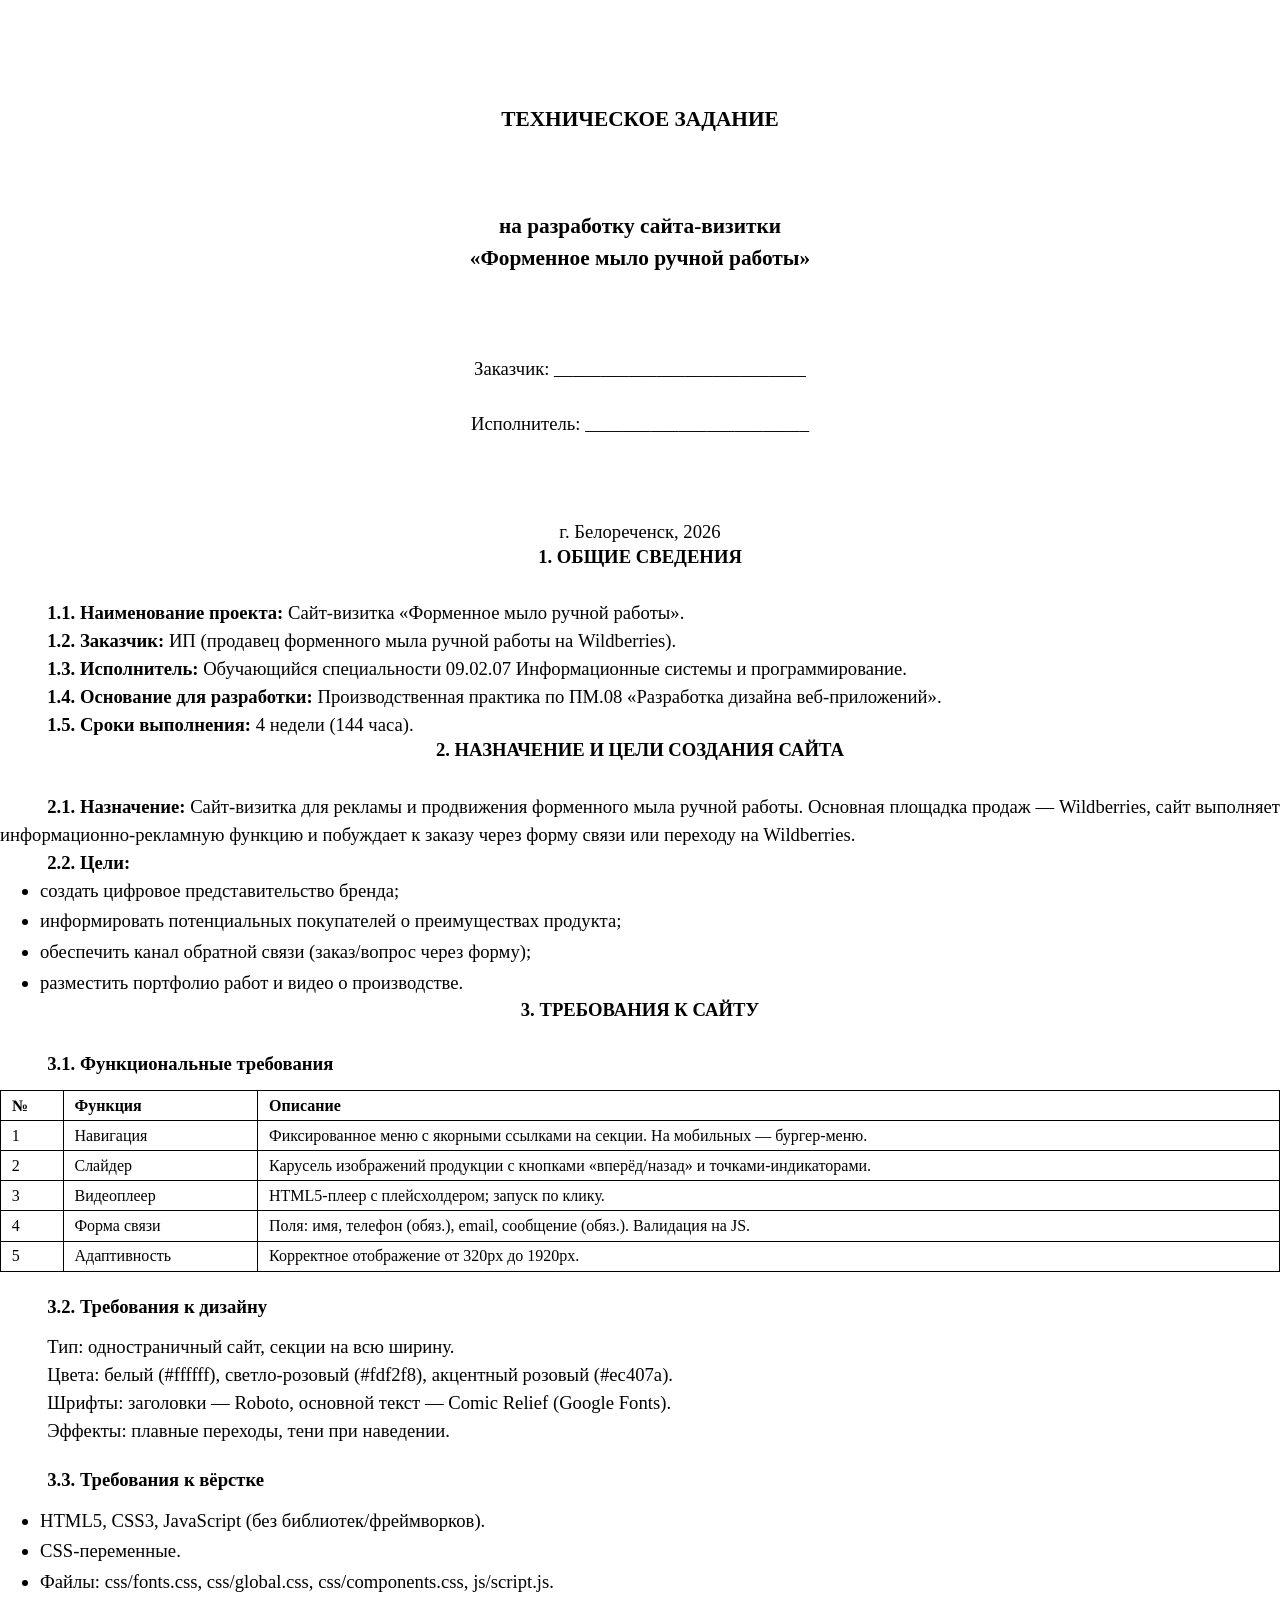
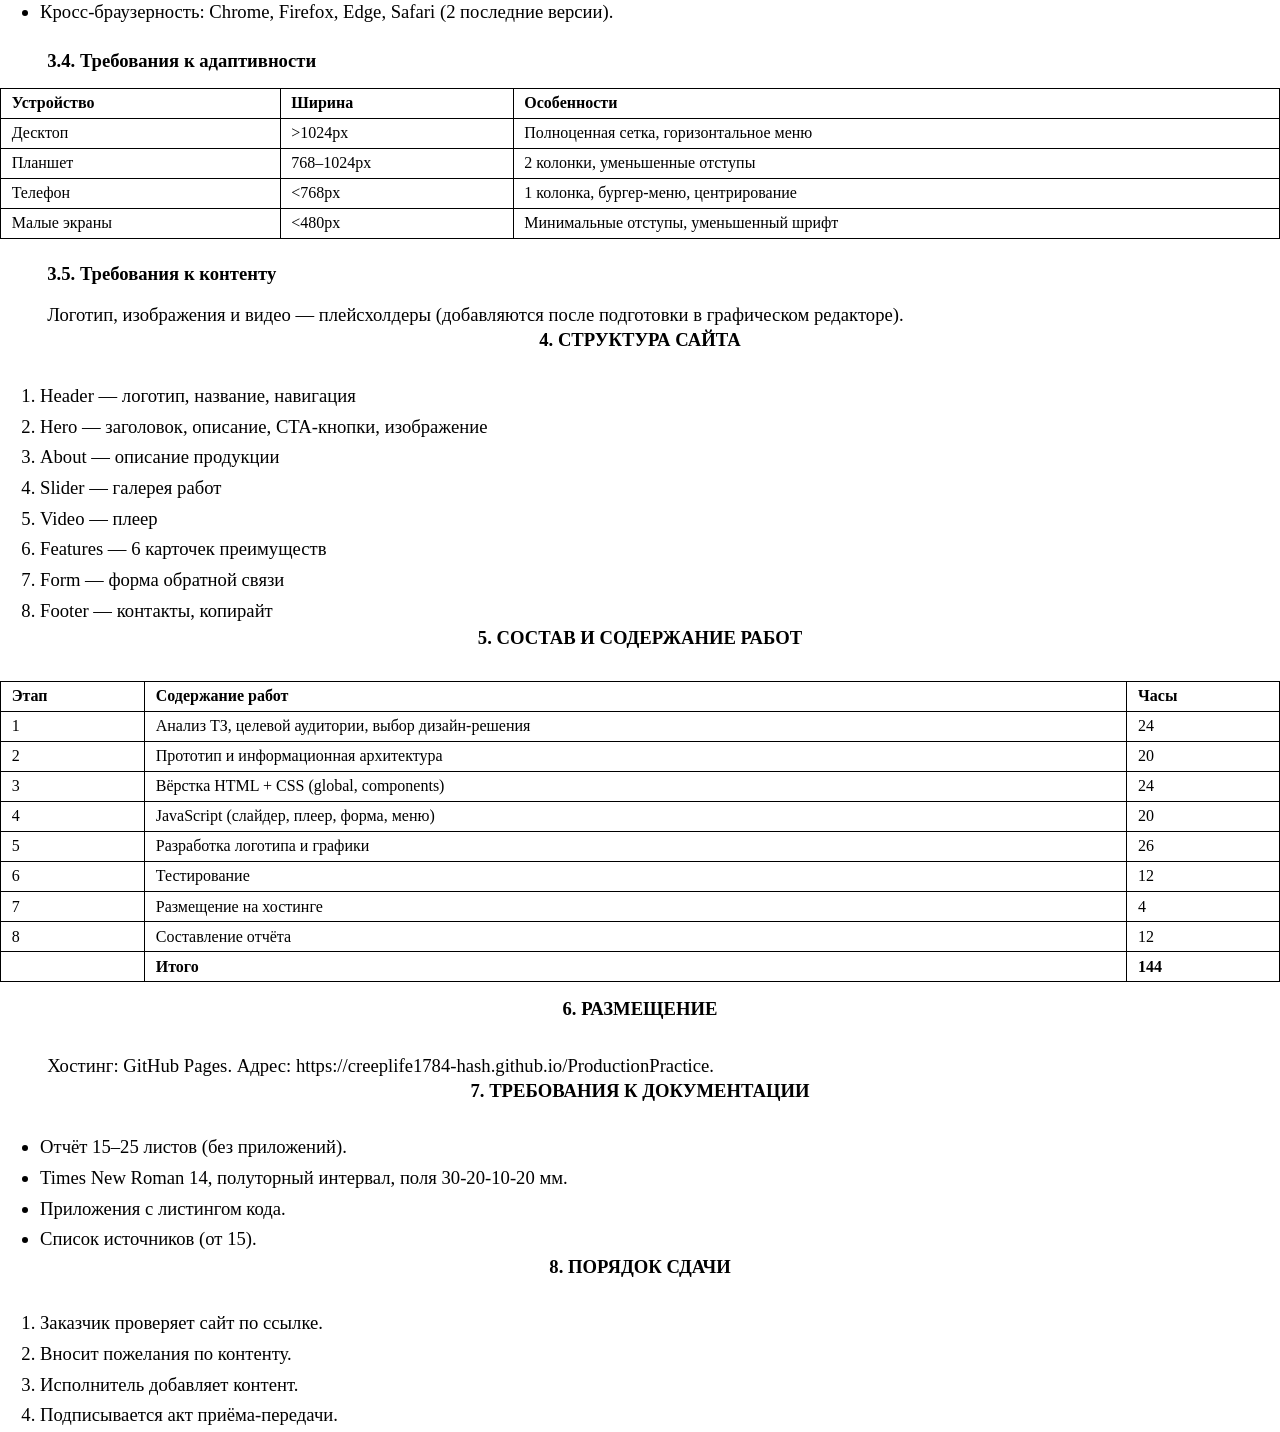
==== ТЗ_сайт_форменное_мыло.html @ 46beb2d3 "Добавлены новые функции: конфигуратор, модальное окно, 3D-куб, анимация скролла, свайп, дропдаун-мен" ====
<html xmlns:o="urn:schemas-microsoft-com:office:office"
      xmlns:w="urn:schemas-microsoft-com:office:word"
      xmlns="http://www.w3.org/TR/REC-html40">
<head>
<meta charset="utf-8">
<style>
body { font-family: 'Times New Roman', serif; font-size: 14pt; line-height: 1.5; color: #000; margin: 0; padding: 0; }
@page { size: A4; margin-left: 30mm; margin-right: 10mm; margin-top: 20mm; margin-bottom: 20mm; }
h1 { font-size: 14pt; text-align: center; text-transform: uppercase; page-break-before: always; margin-top: 0; margin-bottom: 24pt; line-height: 1.15; font-weight: bold; }
h2 { font-size: 14pt; text-align: left; text-indent: 1.25cm; margin-top: 18pt; margin-bottom: 12pt; line-height: 1.15; font-weight: bold; }
h3 { font-size: 14pt; text-align: left; text-indent: 1.25cm; margin-top: 12pt; margin-bottom: 6pt; line-height: 1.15; font-weight: bold; }
p { font-size: 14pt; line-height: 1.5; text-align: justify; text-indent: 1.25cm; margin-top: 0; margin-bottom: 0; }
p.no-indent, .center { text-indent: 0; }
.center { text-align: center; }
table { border-collapse: collapse; width: 100%; margin: 12pt 0; font-size: 12pt; }
td, th { border: 1px solid #000; padding: 4pt 8pt; text-align: left; vertical-align: top; font-size: 12pt; font-family: 'Times New Roman', serif; line-height: 1.15; }
ul, ol { font-size: 14pt; line-height: 1.5; font-family: 'Times New Roman', serif; margin-top: 0; margin-bottom: 0; }
li { margin-bottom: 2pt; }
.title-page { text-align: center; padding-top: 80pt; }
.title-page h1 { font-size: 16pt; margin-bottom: 40pt; }
</style>
</head>
<body>

<div class="title-page">
    <h1 style="margin-bottom: 60pt;">ТЕХНИЧЕСКОЕ ЗАДАНИЕ</h1>
    <p class="center" style="font-size: 16pt; font-weight: bold;">на разработку сайта-визитки</p>
    <p class="center" style="font-size: 16pt; font-weight: bold; margin-bottom: 40pt;">«Форменное мыло ручной работы»</p>

    <p class="center" style="margin-top: 60pt;">Заказчик: ___________________________</p>
    <p class="center" style="margin-top: 20pt;">Исполнитель: ________________________</p>
    <p class="center" style="margin-top: 60pt;">г. Белореченск, 2026</p>
</div>

<h1>1. Общие сведения</h1>

<p><b>1.1. Наименование проекта:</b> Сайт-визитка «Форменное мыло ручной работы».</p>
<p><b>1.2. Заказчик:</b> ИП (продавец форменного мыла ручной работы на Wildberries).</p>
<p><b>1.3. Исполнитель:</b> Обучающийся специальности 09.02.07 Информационные системы и программирование.</p>
<p><b>1.4. Основание для разработки:</b> Производственная практика по ПМ.08 «Разработка дизайна веб-приложений».</p>
<p><b>1.5. Сроки выполнения:</b> 4 недели (144 часа).</p>

<h1>2. Назначение и цели создания сайта</h1>

<p><b>2.1. Назначение:</b> Сайт-визитка для рекламы и продвижения форменного мыла ручной работы. Основная площадка продаж — Wildberries, сайт выполняет информационно-рекламную функцию и побуждает к заказу через форму связи или переходу на Wildberries.</p>

<p><b>2.2. Цели:</b></p>
<ul>
    <li>создать цифровое представительство бренда;</li>
    <li>информировать потенциальных покупателей о преимуществах продукта;</li>
    <li>обеспечить канал обратной связи (заказ/вопрос через форму);</li>
    <li>разместить портфолио работ и видео о производстве.</li>
</ul>

<h1>3. Требования к сайту</h1>

<h2>3.1. Функциональные требования</h2>

<table>
    <tr><th>№</th><th>Функция</th><th>Описание</th></tr>
    <tr><td>1</td><td>Навигация</td><td>Фиксированное меню с якорными ссылками на секции. На мобильных — бургер-меню.</td></tr>
    <tr><td>2</td><td>Слайдер</td><td>Карусель изображений продукции с кнопками «вперёд/назад» и точками-индикаторами.</td></tr>
    <tr><td>3</td><td>Видеоплеер</td><td>HTML5-плеер с плейсхолдером; запуск по клику.</td></tr>
    <tr><td>4</td><td>Форма связи</td><td>Поля: имя, телефон (обяз.), email, сообщение (обяз.). Валидация на JS.</td></tr>
    <tr><td>5</td><td>Адаптивность</td><td>Корректное отображение от 320px до 1920px.</td></tr>
</table>

<h2>3.2. Требования к дизайну</h2>
<p>Тип: одностраничный сайт, секции на всю ширину.</p>
<p>Цвета: белый (#ffffff), светло-розовый (#fdf2f8), акцентный розовый (#ec407a).</p>
<p>Шрифты: заголовки — Roboto, основной текст — Comic Relief (Google Fonts).</p>
<p>Эффекты: плавные переходы, тени при наведении.</p>

<h2>3.3. Требования к вёрстке</h2>
<ul>
    <li>HTML5, CSS3, JavaScript (без библиотек/фреймворков).</li>
    <li>CSS-переменные.</li>
    <li>Файлы: css/fonts.css, css/global.css, css/components.css, js/script.js.</li>
    <li>Кросс-браузерность: Chrome, Firefox, Edge, Safari (2 последние версии).</li>
</ul>

<h2>3.4. Требования к адаптивности</h2>
<table>
    <tr><th>Устройство</th><th>Ширина</th><th>Особенности</th></tr>
    <tr><td>Десктоп</td><td>&gt;1024px</td><td>Полноценная сетка, горизонтальное меню</td></tr>
    <tr><td>Планшет</td><td>768–1024px</td><td>2 колонки, уменьшенные отступы</td></tr>
    <tr><td>Телефон</td><td>&lt;768px</td><td>1 колонка, бургер-меню, центрирование</td></tr>
    <tr><td>Малые экраны</td><td>&lt;480px</td><td>Минимальные отступы, уменьшенный шрифт</td></tr>
</table>

<h2>3.5. Требования к контенту</h2>
<p>Логотип, изображения и видео — плейсхолдеры (добавляются после подготовки в графическом редакторе).</p>

<h1>4. Структура сайта</h1>
<ol>
    <li>Header — логотип, название, навигация</li>
    <li>Hero — заголовок, описание, CTA-кнопки, изображение</li>
    <li>About — описание продукции</li>
    <li>Slider — галерея работ</li>
    <li>Video — плеер</li>
    <li>Features — 6 карточек преимуществ</li>
    <li>Form — форма обратной связи</li>
    <li>Footer — контакты, копирайт</li>
</ol>

<h1>5. Состав и содержание работ</h1>
<table>
    <tr><th>Этап</th><th>Содержание работ</th><th>Часы</th></tr>
    <tr><td>1</td><td>Анализ ТЗ, целевой аудитории, выбор дизайн-решения</td><td>24</td></tr>
    <tr><td>2</td><td>Прототип и информационная архитектура</td><td>20</td></tr>
    <tr><td>3</td><td>Вёрстка HTML + CSS (global, components)</td><td>24</td></tr>
    <tr><td>4</td><td>JavaScript (слайдер, плеер, форма, меню)</td><td>20</td></tr>
    <tr><td>5</td><td>Разработка логотипа и графики</td><td>26</td></tr>
    <tr><td>6</td><td>Тестирование</td><td>12</td></tr>
    <tr><td>7</td><td>Размещение на хостинге</td><td>4</td></tr>
    <tr><td>8</td><td>Составление отчёта</td><td>12</td></tr>
    <tr><td></td><td><b>Итого</b></td><td><b>144</b></td></tr>
</table>

<h1>6. Размещение</h1>
<p>Хостинг: GitHub Pages. Адрес: https://creeplife1784-hash.github.io/ProductionPractice.</p>

<h1>7. Требования к документации</h1>
<ul>
    <li>Отчёт 15–25 листов (без приложений).</li>
    <li>Times New Roman 14, полуторный интервал, поля 30-20-10-20 мм.</li>
    <li>Приложения с листингом кода.</li>
    <li>Список источников (от 15).</li>
</ul>

<h1>8. Порядок сдачи</h1>
<ol>
    <li>Заказчик проверяет сайт по ссылке.</li>
    <li>Вносит пожелания по контенту.</li>
    <li>Исполнитель добавляет контент.</li>
    <li>Подписывается акт приёма-передачи.</li>
</ol>

</body>
</html>
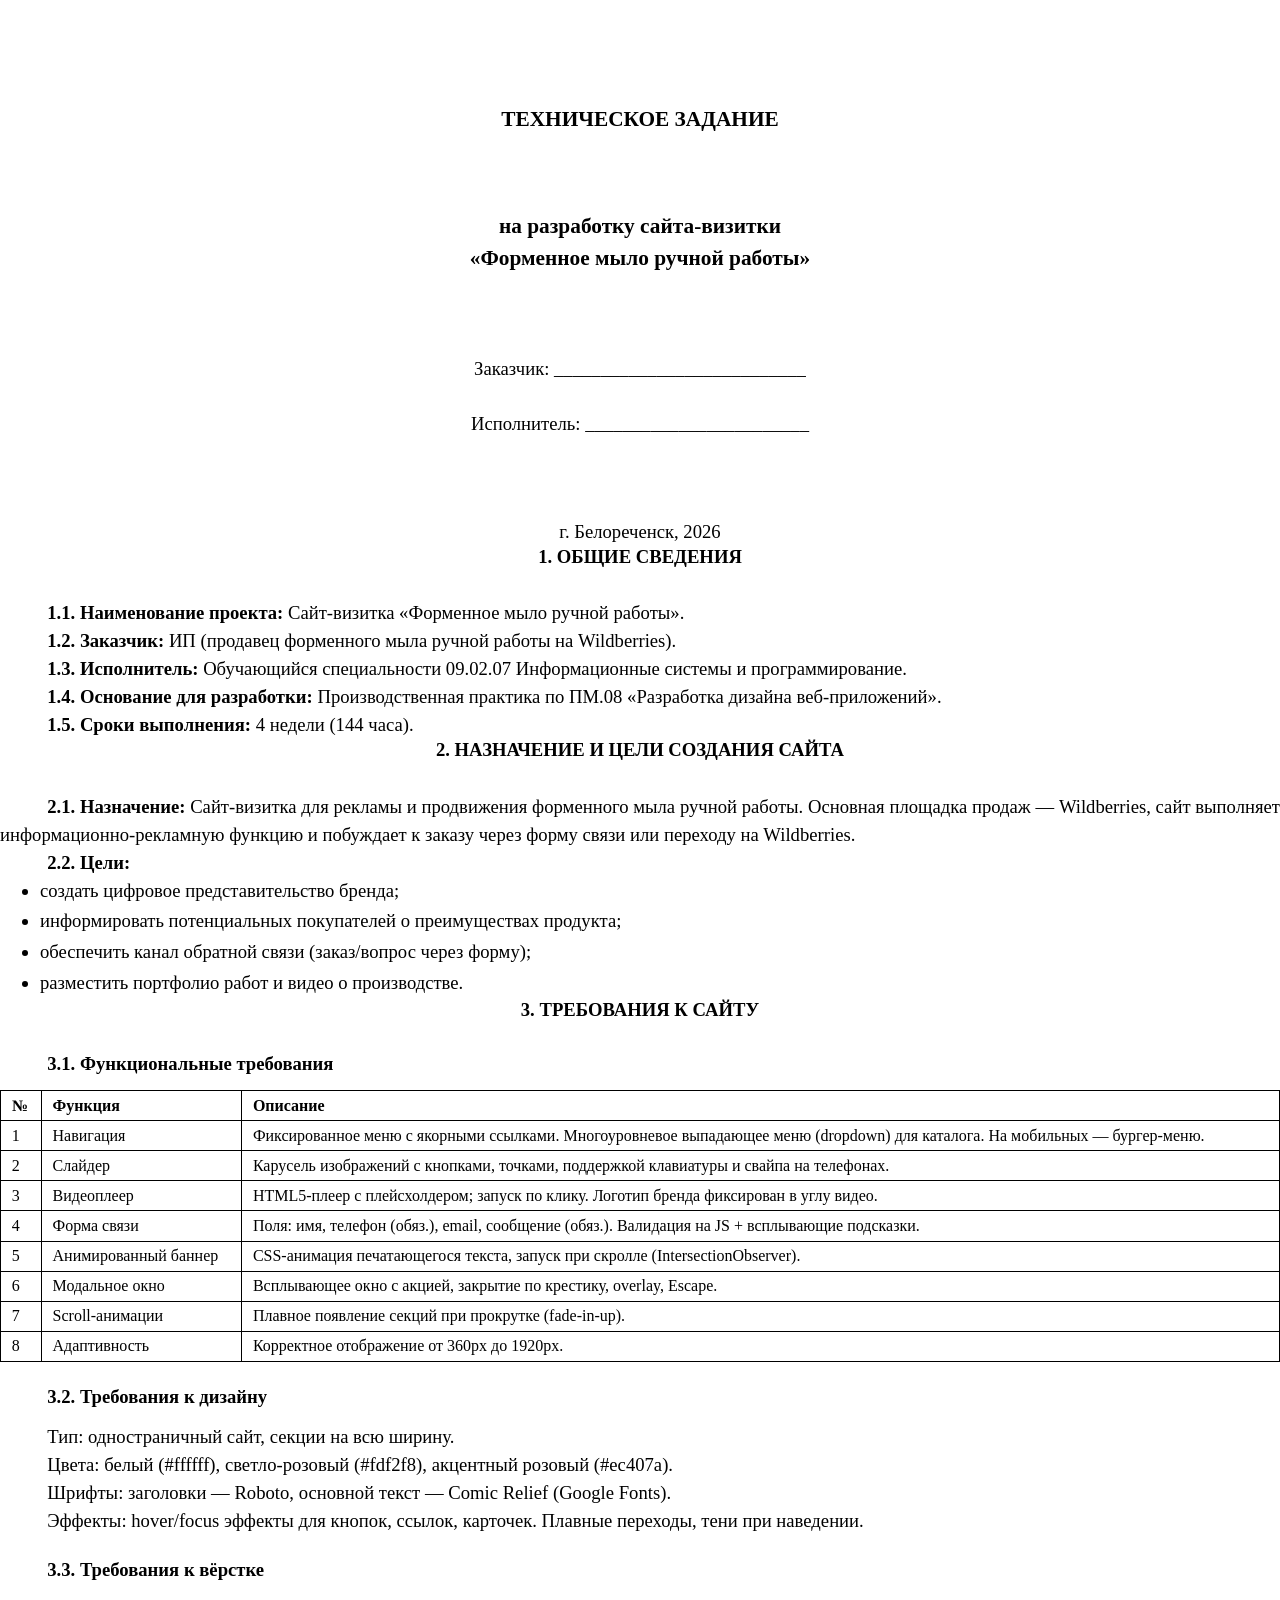
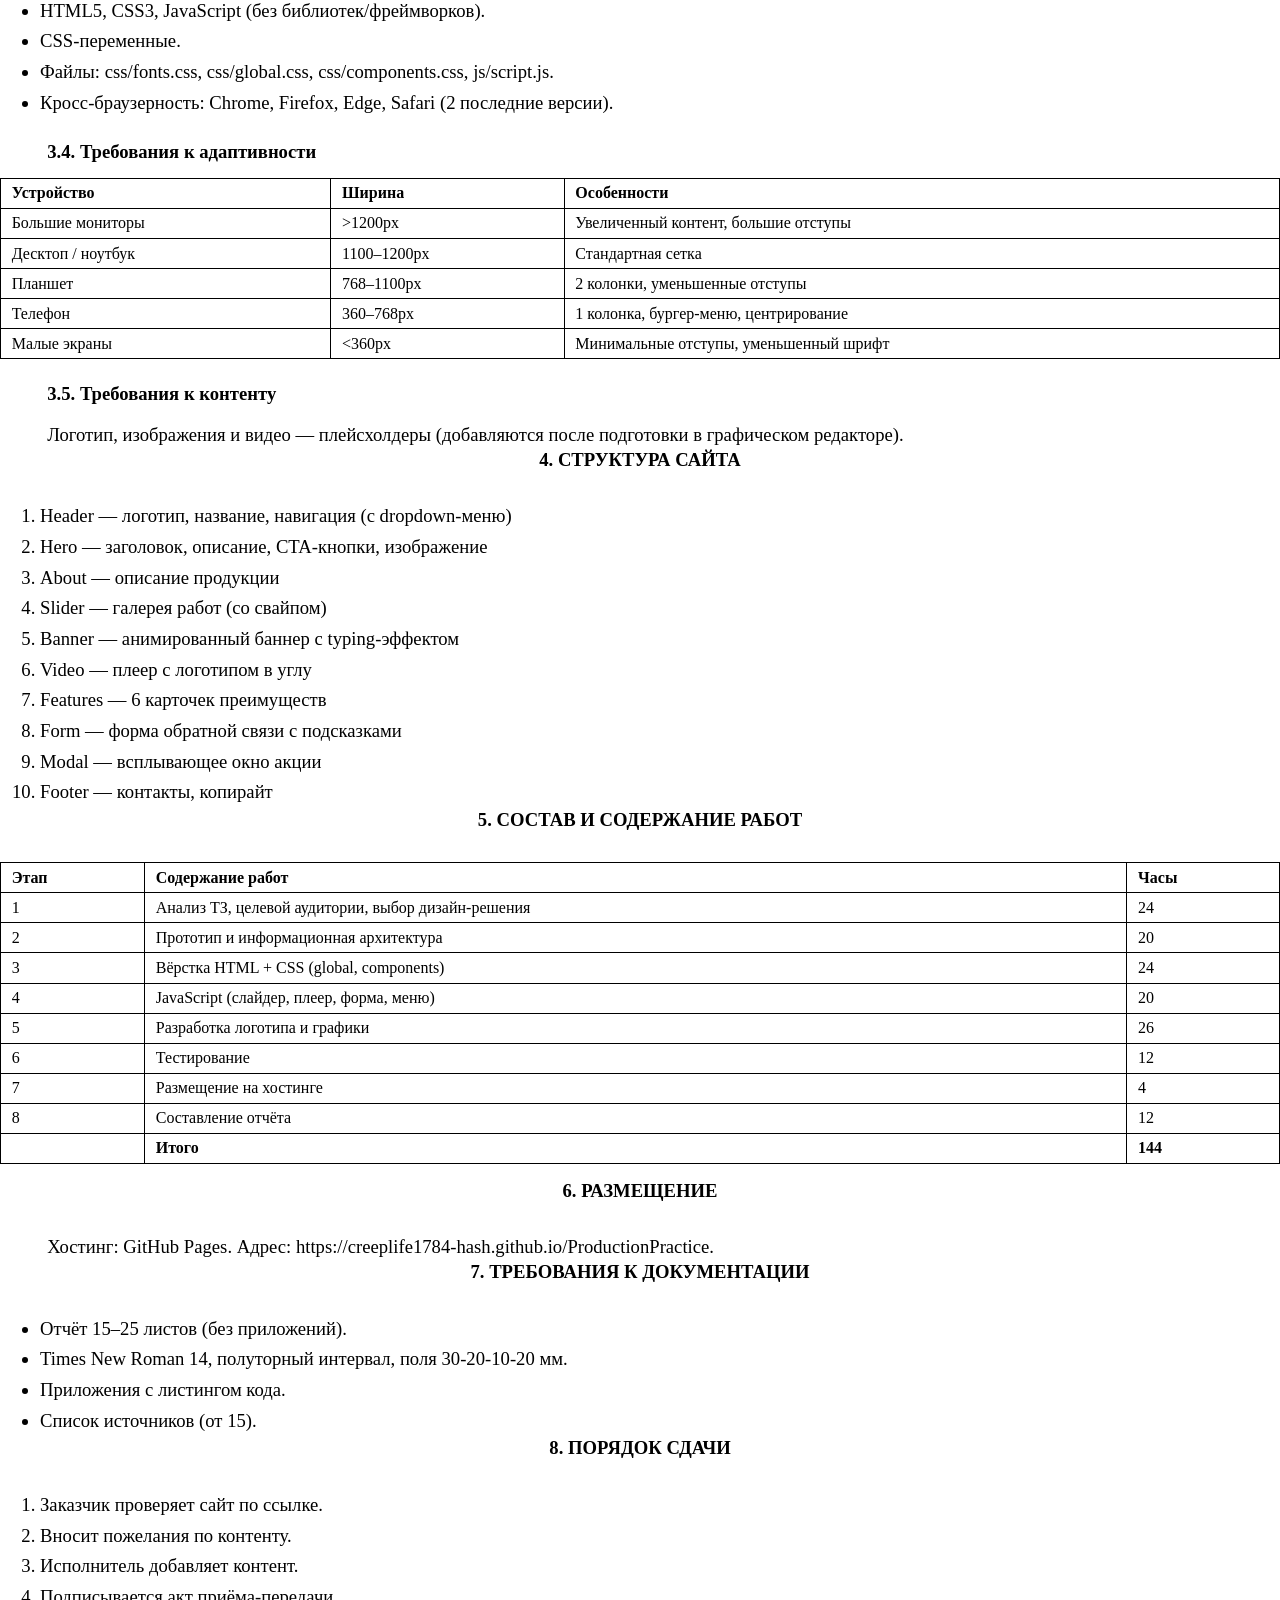
==== commit 34efe3d2: "Обновлён отчёт и ТЗ: добавлены описания новых функций" ====
--- a/ТЗ_сайт_форменное_мыло.html
+++ b/ТЗ_сайт_форменное_мыло.html
@@ -58,18 +58,21 @@
 
 <table>
     <tr><th>№</th><th>Функция</th><th>Описание</th></tr>
-    <tr><td>1</td><td>Навигация</td><td>Фиксированное меню с якорными ссылками на секции. На мобильных — бургер-меню.</td></tr>
-    <tr><td>2</td><td>Слайдер</td><td>Карусель изображений продукции с кнопками «вперёд/назад» и точками-индикаторами.</td></tr>
-    <tr><td>3</td><td>Видеоплеер</td><td>HTML5-плеер с плейсхолдером; запуск по клику.</td></tr>
-    <tr><td>4</td><td>Форма связи</td><td>Поля: имя, телефон (обяз.), email, сообщение (обяз.). Валидация на JS.</td></tr>
-    <tr><td>5</td><td>Адаптивность</td><td>Корректное отображение от 320px до 1920px.</td></tr>
+    <tr><td>1</td><td>Навигация</td><td>Фиксированное меню с якорными ссылками. Многоуровневое выпадающее меню (dropdown) для каталога. На мобильных — бургер-меню.</td></tr>
+    <tr><td>2</td><td>Слайдер</td><td>Карусель изображений с кнопками, точками, поддержкой клавиатуры и свайпа на телефонах.</td></tr>
+    <tr><td>3</td><td>Видеоплеер</td><td>HTML5-плеер с плейсхолдером; запуск по клику. Логотип бренда фиксирован в углу видео.</td></tr>
+    <tr><td>4</td><td>Форма связи</td><td>Поля: имя, телефон (обяз.), email, сообщение (обяз.). Валидация на JS + всплывающие подсказки.</td></tr>
+    <tr><td>5</td><td>Анимированный баннер</td><td>CSS-анимация печатающегося текста, запуск при скролле (IntersectionObserver).</td></tr>
+    <tr><td>6</td><td>Модальное окно</td><td>Всплывающее окно с акцией, закрытие по крестику, overlay, Escape.</td></tr>
+    <tr><td>7</td><td>Scroll-анимации</td><td>Плавное появление секций при прокрутке (fade-in-up).</td></tr>
+    <tr><td>8</td><td>Адаптивность</td><td>Корректное отображение от 360px до 1920px.</td></tr>
 </table>
 
 <h2>3.2. Требования к дизайну</h2>
 <p>Тип: одностраничный сайт, секции на всю ширину.</p>
 <p>Цвета: белый (#ffffff), светло-розовый (#fdf2f8), акцентный розовый (#ec407a).</p>
 <p>Шрифты: заголовки — Roboto, основной текст — Comic Relief (Google Fonts).</p>
-<p>Эффекты: плавные переходы, тени при наведении.</p>
+<p>Эффекты: hover/focus эффекты для кнопок, ссылок, карточек. Плавные переходы, тени при наведении.</p>
 
 <h2>3.3. Требования к вёрстке</h2>
 <ul>
@@ -82,10 +85,11 @@
 <h2>3.4. Требования к адаптивности</h2>
 <table>
     <tr><th>Устройство</th><th>Ширина</th><th>Особенности</th></tr>
-    <tr><td>Десктоп</td><td>&gt;1024px</td><td>Полноценная сетка, горизонтальное меню</td></tr>
-    <tr><td>Планшет</td><td>768–1024px</td><td>2 колонки, уменьшенные отступы</td></tr>
-    <tr><td>Телефон</td><td>&lt;768px</td><td>1 колонка, бургер-меню, центрирование</td></tr>
-    <tr><td>Малые экраны</td><td>&lt;480px</td><td>Минимальные отступы, уменьшенный шрифт</td></tr>
+    <tr><td>Большие мониторы</td><td>&gt;1200px</td><td>Увеличенный контент, большие отступы</td></tr>
+    <tr><td>Десктоп / ноутбук</td><td>1100–1200px</td><td>Стандартная сетка</td></tr>
+    <tr><td>Планшет</td><td>768–1100px</td><td>2 колонки, уменьшенные отступы</td></tr>
+    <tr><td>Телефон</td><td>360–768px</td><td>1 колонка, бургер-меню, центрирование</td></tr>
+    <tr><td>Малые экраны</td><td>&lt;360px</td><td>Минимальные отступы, уменьшенный шрифт</td></tr>
 </table>
 
 <h2>3.5. Требования к контенту</h2>
@@ -93,13 +97,15 @@
 
 <h1>4. Структура сайта</h1>
 <ol>
-    <li>Header — логотип, название, навигация</li>
+    <li>Header — логотип, название, навигация (с dropdown-меню)</li>
     <li>Hero — заголовок, описание, CTA-кнопки, изображение</li>
     <li>About — описание продукции</li>
-    <li>Slider — галерея работ</li>
-    <li>Video — плеер</li>
+    <li>Slider — галерея работ (со свайпом)</li>
+    <li>Banner — анимированный баннер с typing-эффектом</li>
+    <li>Video — плеер с логотипом в углу</li>
     <li>Features — 6 карточек преимуществ</li>
-    <li>Form — форма обратной связи</li>
+    <li>Form — форма обратной связи с подсказками</li>
+    <li>Modal — всплывающее окно акции</li>
     <li>Footer — контакты, копирайт</li>
 </ol>
 
